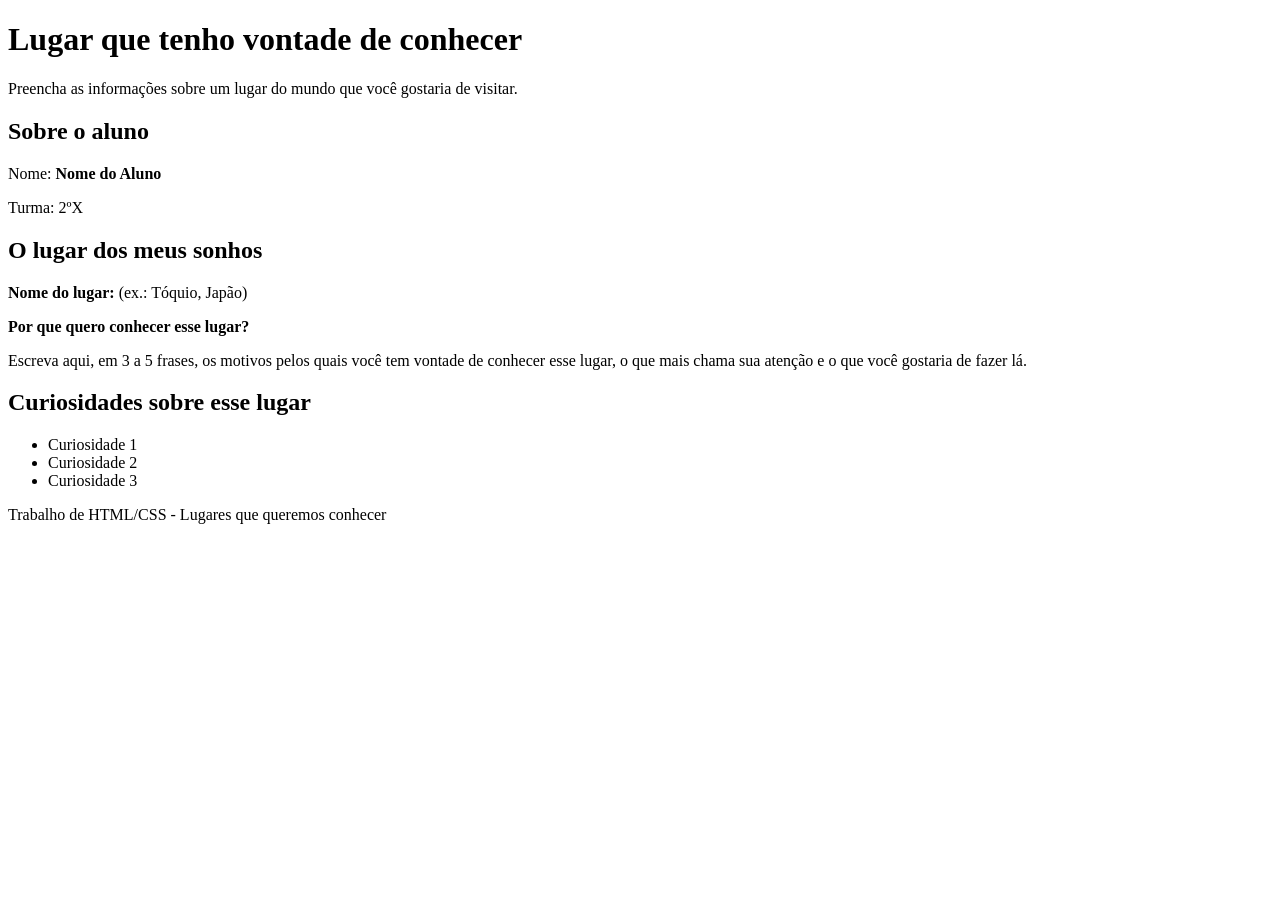
==== index.html @ 7af0146b "Add initial HTML structure for travel destination project" ====
<!DOCTYPE html>
<html lang="pt-BR">
<head>
    <meta charset="UTF-8">
    <title>Lugar que quero conhecer</title>
    <link rel="stylesheet" href="style.css">
</head>
<body>

<header>
    <h1>Lugar que tenho vontade de conhecer</h1>
    <p>Preencha as informações sobre um lugar do mundo que você gostaria de visitar.</p>
</header>

<main>
    <section id="aluno">
        <h2>Sobre o aluno</h2>
        <p>Nome: <strong>Nome do Aluno</strong></p>
        <p>Turma: 2ºX</p>
    </section>

    <section id="lugar">
        <h2>O lugar dos meus sonhos</h2>
        <p><strong>Nome do lugar:</strong> (ex.: Tóquio, Japão)</p>
        <p><strong>Por que quero conhecer esse lugar?</strong></p>
        <p>
            Escreva aqui, em 3 a 5 frases, os motivos pelos quais você tem vontade de conhecer esse lugar,
            o que mais chama sua atenção e o que você gostaria de fazer lá.
        </p>
    </section>

    <section id="curiosidades">
        <h2>Curiosidades sobre esse lugar</h2>
        <ul>
            <li>Curiosidade 1</li>
            <li>Curiosidade 2</li>
            <li>Curiosidade 3</li>
        </ul>
    </section>
</main>

<footer>
    <p>Trabalho de HTML/CSS - Lugares que queremos conhecer</p>
</footer>

</body>
</html>
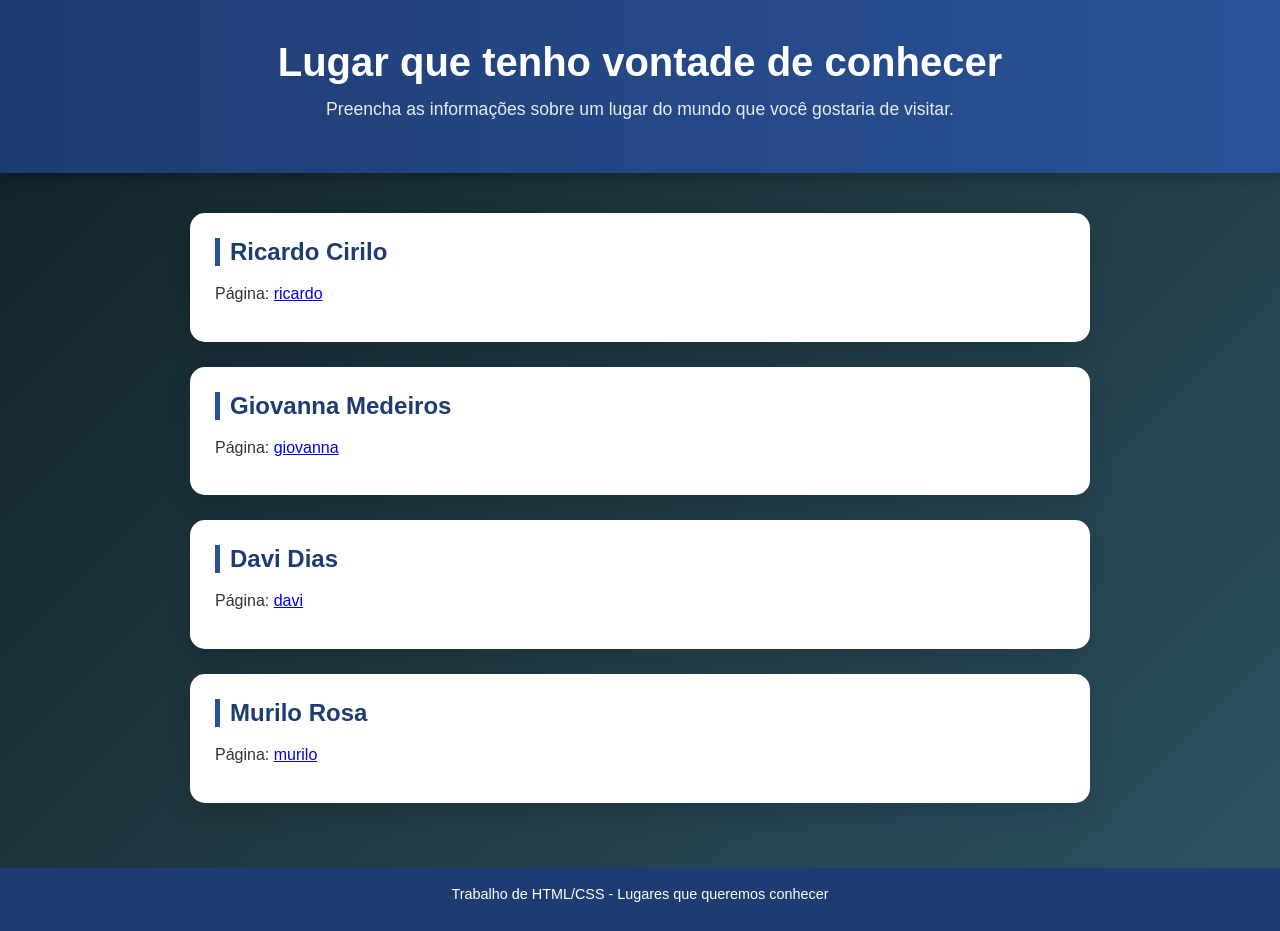
==== commit 20dcde07: "style: aplica estilização em todas as páginas" ====
--- a/index.html
+++ b/index.html
@@ -13,29 +13,21 @@
 </header>
 
 <main>
-    <section id="aluno">
-        <h2>Sobre o aluno</h2>
-        <p>Nome: <strong>Nome do Aluno</strong></p>
-        <p>Turma: 2ºX</p>
+    <section id="ricardo">
+        <h2>Ricardo Cirilo</h2>
+        <p>Página: <a href="ricardo.html">ricardo</a></p>
     </section>
-
-    <section id="lugar">
-        <h2>O lugar dos meus sonhos</h2>
-        <p><strong>Nome do lugar:</strong> (ex.: Tóquio, Japão)</p>
-        <p><strong>Por que quero conhecer esse lugar?</strong></p>
-        <p>
-            Escreva aqui, em 3 a 5 frases, os motivos pelos quais você tem vontade de conhecer esse lugar,
-            o que mais chama sua atenção e o que você gostaria de fazer lá.
-        </p>
+    <section id="giovanna">
+        <h2>Giovanna Medeiros</h2>
+        <p>Página: <a href="giMed.html">giovanna</a></p>
     </section>
-
-    <section id="curiosidades">
-        <h2>Curiosidades sobre esse lugar</h2>
-        <ul>
-            <li>Curiosidade 1</li>
-            <li>Curiosidade 2</li>
-            <li>Curiosidade 3</li>
-        </ul>
+    <section id="dias">
+        <h2>Davi Dias</h2>
+        <p>Página: <a href="dias.html">davi</a></p>
+    </section>
+    <section id="murilo">
+        <h2>Murilo Rosa</h2>
+        <p>Página: <a href="murilinho.html">murilo</a></p>
     </section>
 </main>
 
--- a/style.css
+++ b/style.css
@@ -0,0 +1,89 @@
+
+*{
+    margin: 0;
+    padding: 0;
+    box-sizing: border-box;
+}
+
+body{
+    font-family: 'Segoe UI', Tahoma, Geneva, Verdana, sans-serif;
+    background: linear-gradient(135deg, #0f2027, #203a43, #2c5364);
+    color: #333;
+    min-height: 100vh;
+    display: flex;
+    flex-direction: column;
+}
+
+
+header{
+    background: linear-gradient(90deg, #1e3c72, #2a5298);
+    color: white;
+    text-align: center;
+    padding: 40px 20px;
+    box-shadow: 0 4px 15px rgba(0,0,0,0.3);
+}
+
+header h1{
+    font-size: 2.5rem;
+    margin-bottom: 10px;
+}
+
+header p{
+    font-size: 1.1rem;
+    opacity: 0.9;
+}
+
+main{
+    flex: 1;
+    width: 90%;
+    max-width: 900px;
+    margin: 40px auto;
+}
+
+
+section{
+    background: white;
+    padding: 25px;
+    margin-bottom: 25px;
+    border-radius: 15px;
+    box-shadow: 0 10px 25px rgba(0,0,0,0.15);
+    transition: transform 0.3s ease, box-shadow 0.3s ease;
+}
+
+section:hover{
+    transform: translateY(-5px);
+    box-shadow: 0 15px 35px rgba(0,0,0,0.25);
+}
+
+section h2{
+    color: #1e3c72;
+    margin-bottom: 15px;
+    border-left: 5px solid #2a5298;
+    padding-left: 10px;
+}
+
+p{
+    line-height: 1.6;
+    margin-bottom: 10px;
+}
+
+ul{
+    margin-left: 20px;
+}
+
+ul li{
+    margin-bottom: 8px;
+    padding-left: 5px;
+}
+
+strong{
+    color: #2a5298;
+}
+
+footer{
+    background: #1e3c72;
+    color: white;
+    text-align: center;
+    padding: 15px;
+    font-size: 0.9rem;
+}
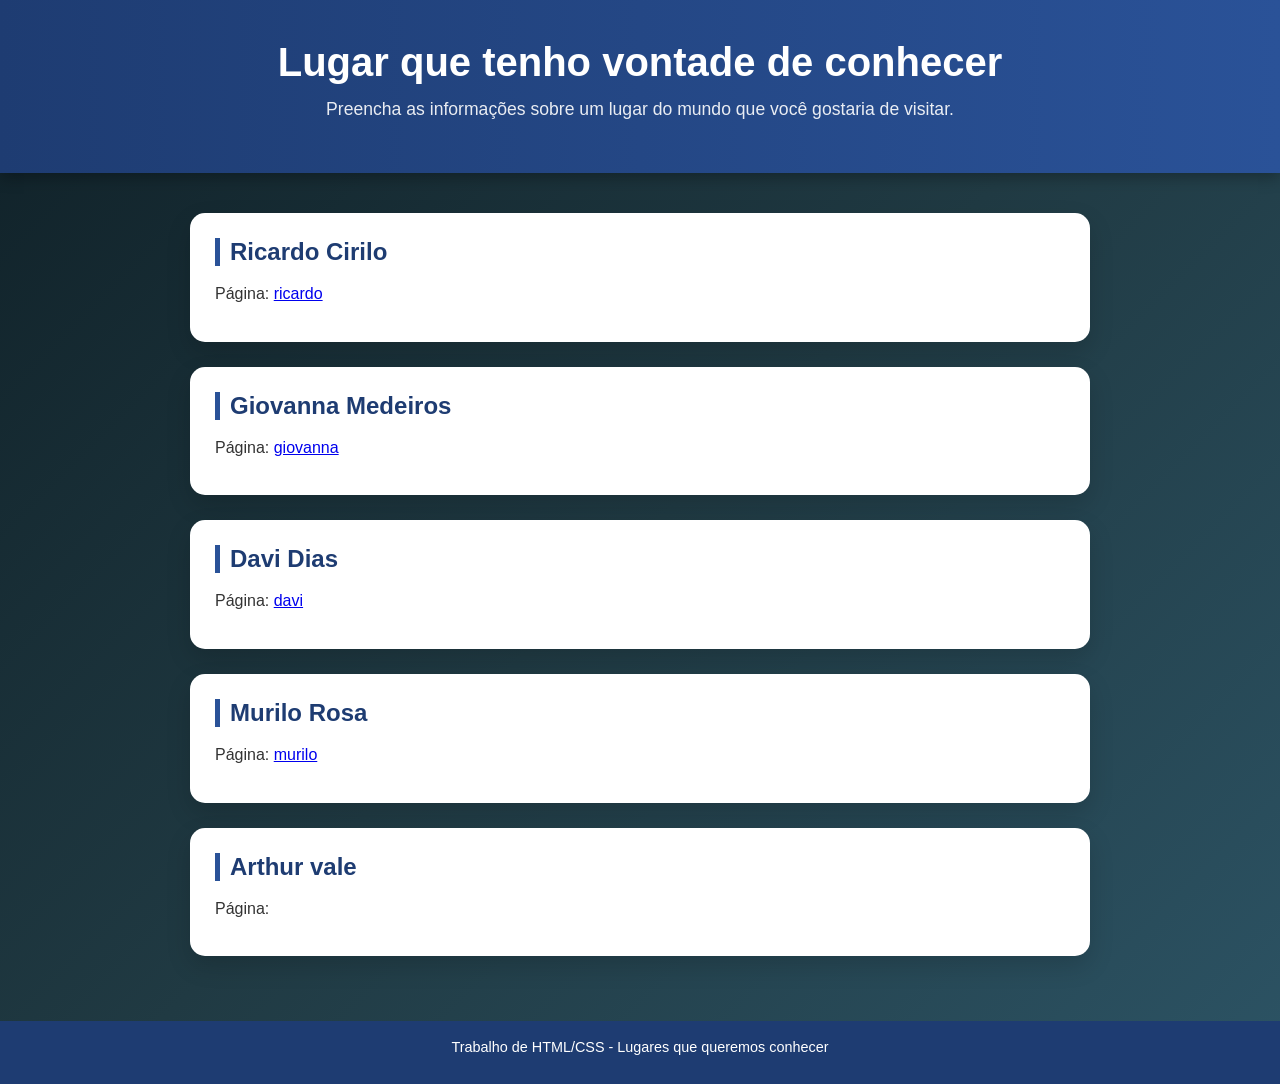
==== commit 1d91437e: "adciona link" ====
--- a/index.html
+++ b/index.html
@@ -29,6 +29,11 @@
         <h2>Murilo Rosa</h2>
         <p>Página: <a href="murilinho.html">murilo</a></p>
     </section>
+    <section>
+        <h2>Arthur vale</h2>
+        <p>Página: <a href="tutu.html"></a></p>
+    </section>
+
 </main>
 
 <footer>
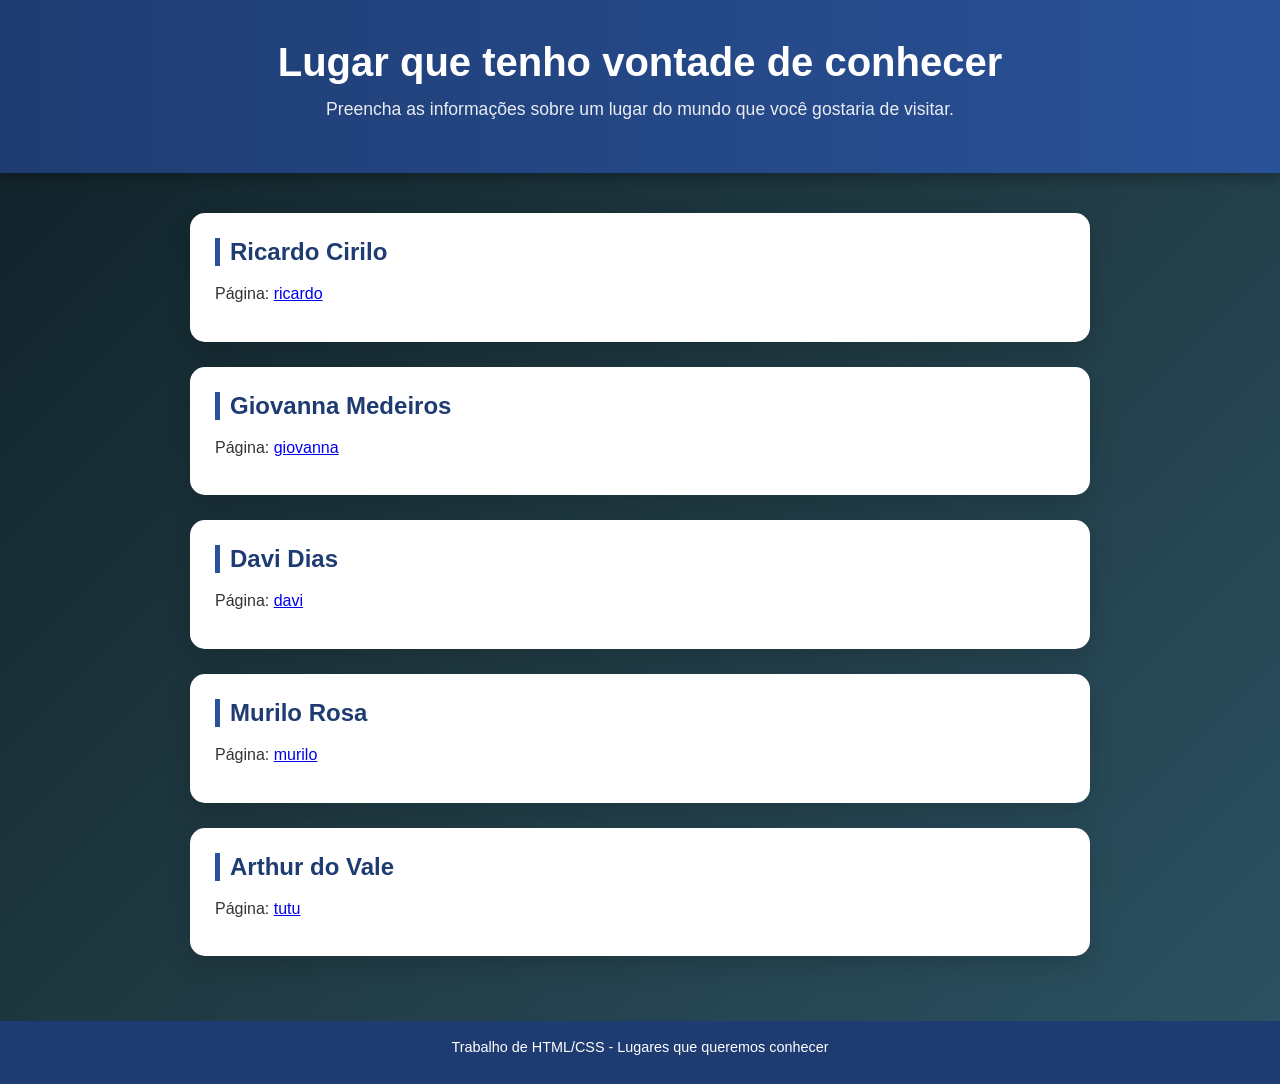
==== commit 28759746: "adiciona o link do tutu" ====
--- a/index.html
+++ b/index.html
@@ -29,11 +29,10 @@
         <h2>Murilo Rosa</h2>
         <p>Página: <a href="murilinho.html">murilo</a></p>
     </section>
-    <section>
-        <h2>Arthur vale</h2>
-        <p>Página: <a href="tutu.html"></a></p>
+    <section id="tut">
+        <h2>Arthur do Vale</h2>
+        <p>Página: <a href="tutu.html">tutu</a></p>
     </section>
-
 </main>
 
 <footer>
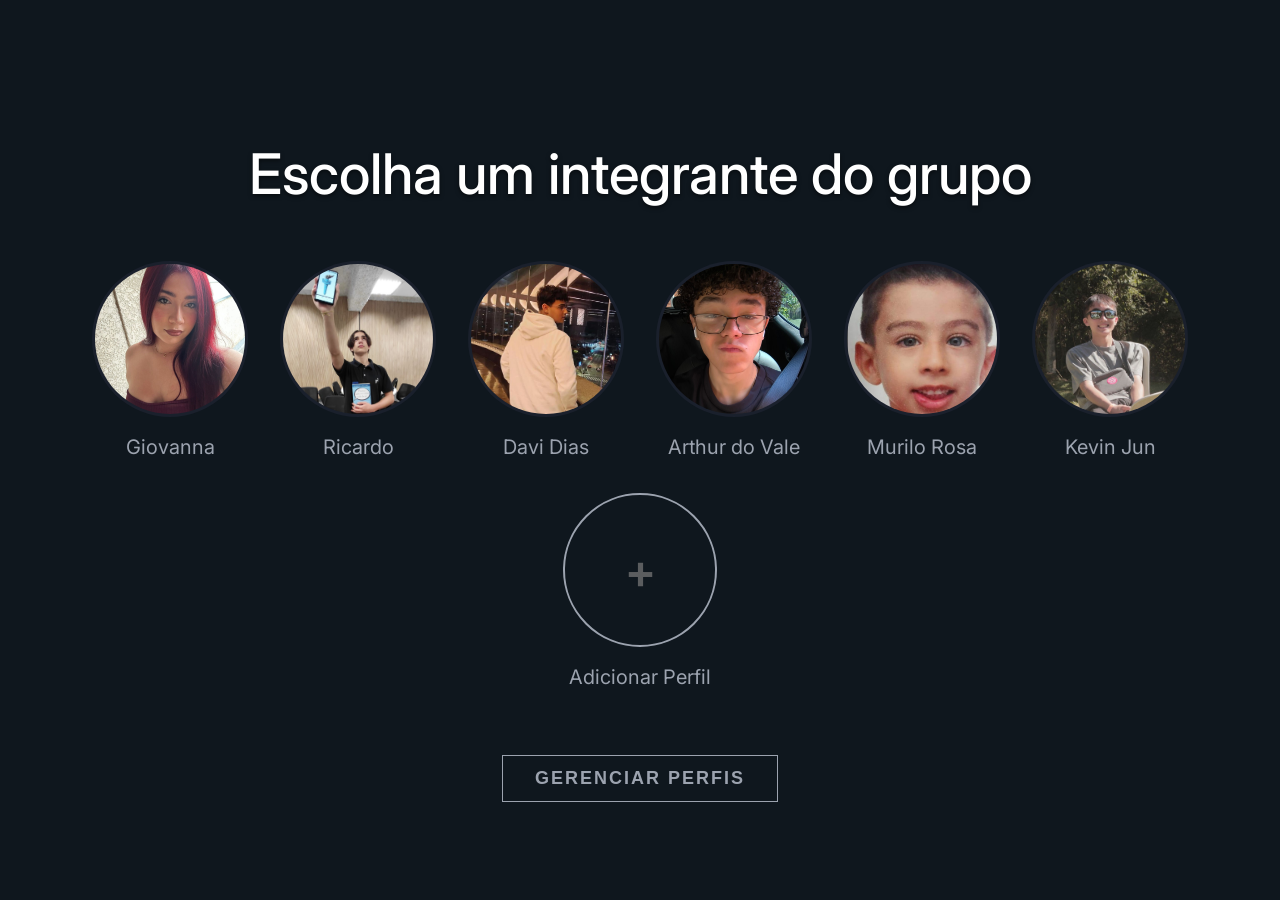
==== commit d05cc71b: "add profiles in the index and create css" ====
--- a/index.html
+++ b/index.html
@@ -1,43 +1,85 @@
 <!DOCTYPE html>
-<html lang="pt-BR">
+<html lang="pt-br">
 <head>
     <meta charset="UTF-8">
-    <title>Lugar que quero conhecer</title>
-    <link rel="stylesheet" href="style.css">
+    <meta name="viewport" content="width=device-width, initial-scale=1.0">
+    <title>Perfil - Quem está assistindo?</title>
+    <link rel="stylesheet" href="perfil.css">
+    <link rel="icon" href="img/peixe-japao-azul-removeBG.jpg" type="image/png">
+    <link rel="preconnect" href="https://fonts.googleapis.com">
+    <link rel="preconnect" href="https://fonts.gstatic.com" crossorigin>
+    <link href="https://fonts.googleapis.com/css2?family=Inter:wght@400;500;600;700;900&display=swap" rel="stylesheet">
 </head>
-<body>
+<body class="perfis-body">
 
-<header>
-    <h1>Lugar que tenho vontade de conhecer</h1>
-    <p>Preencha as informações sobre um lugar do mundo que você gostaria de visitar.</p>
-</header>
+    <!-- ////////////////////     MAIN     //////////////////// -->
+    <main class="perfis-conteudo">
+        <h1 class="titulo-perfis">Escolha um integrante do grupo</h1>
 
-<main>
-    <section id="ricardo">
-        <h2>Ricardo Cirilo</h2>
-        <p>Página: <a href="ricardo.html">ricardo</a></p>
-    </section>
-    <section id="giovanna">
-        <h2>Giovanna Medeiros</h2>
-        <p>Página: <a href="giMed.html">giovanna</a></p>
-    </section>
-    <section id="dias">
-        <h2>Davi Dias</h2>
-        <p>Página: <a href="dias.html">davi</a></p>
-    </section>
-    <section id="murilo">
-        <h2>Murilo Rosa</h2>
-        <p>Página: <a href="murilinho.html">murilo</a></p>
-    </section>
-    <section id="tut">
-        <h2>Arthur do Vale</h2>
-        <p>Página: <a href="tutu.html">tutu</a></p>
-    </section>
-</main>
+    <!-- ////////////////////     LISTA DE PERFIS     //////////////////// -->
+        <div class="lista-perfis">
+            
+            <!-- -----------   perfil 1  ----------- -->
+            <a href="giMed.html" class="perfil-item perfil1">
+                <div class="avatar-conjunto">
+                    <img src="img/giovanna-medeiros.jpeg" alt="perfil1" class="avatar-imagem">
+                </div>
+                <div class="nome-perfil">Giovanna</div>
+            </a>
 
-<footer>
-    <p>Trabalho de HTML/CSS - Lugares que queremos conhecer</p>
-</footer>
+            <!-- -----------   perfil 2  ----------- -->
+            <a href="ricardo.html" class="perfil-item perfil2">
+                <div class="avatar-conjunto">
+                    <img src="img/ricardo.jpeg" alt="perfil2" class="avatar-imagem">
+                </div>
+                <div class="nome-perfil">Ricardo</div>
+            </a>
+
+            <!-- -----------   perfil 3  ----------- -->
+            <a href="dias.html" class="perfil-item perfil3">
+                <div class="avatar-conjunto">
+                    <img src="img/davi.jpg" alt="perfil3" class="avatar-imagem">
+                </div>
+                <div class="nome-perfil">Davi Dias</div>
+            </a>
+
+            <!-- -----------   perfil 4  ----------- -->
+            <a href="tutu.html" class="perfil-item perfil4">
+                <div class="avatar-conjunto">
+                    <img src="img/arthur.jpeg" alt="perfil4" class="avatar-imagem">
+                </div>
+                <div class="nome-perfil">Arthur do Vale</div>
+            </a>
+
+            <!-- -----------   perfil 5  ----------- -->
+            <a href="murilinho.html" class="perfil-item perfil5">
+                <div class="avatar-conjunto">
+                    <img src="img/murilo.jpeg" alt="perfil4" class="avatar-imagem">
+                </div>
+                <div class="nome-perfil">Murilo Rosa</div>
+            </a>
+
+            <!-- -----------   perfil 6  ----------- -->
+            <a href="kevin.html" class="perfil-item perfil6">
+                <div class="avatar-conjunto">
+                    <img src="img/kevin.jpg" alt="perfil4" class="avatar-imagem">
+                </div>
+                <div class="nome-perfil">Kevin Jun</div>
+            </a>
+
+            <!-- -----------   botao adicionar outro perfil  ----------- -->
+            <a href="#" class="perfil-item adicionar-perfil">
+                <div class="avatar-conjunto icone-adicionar">
+                    <span class="sinal-mais" >+</span>
+                </div>
+                <div class="nome-perfil">Adicionar Perfil</div>
+            </a>
+        </div>
+
+        <!-- ////////////////////     BOTAO GERENCIAR PERFIL     //////////////////// -->
+        <button class="botao-gerenciar">GERENCIAR PERFIS</button>
+        
+    </main>
 
 </body>
 </html>
--- a/perfil.css
+++ b/perfil.css
@@ -0,0 +1,196 @@
+body.perfis-body {
+    font-family: 'Inter', sans-serif;
+    background-color: #0f171e;
+    color: #ffffff;
+    margin: 0px;
+    padding: 0px;
+    min-height: 100vh;
+    height: 100%;
+    display: flex;
+    flex-direction: column;
+    align-items: center;
+    justify-content: center;
+    line-height: 1.4;
+    position: relative;
+    overflow: hidden;
+}
+
+.perfis-body::before {
+    content: "";
+    position: fixed;
+    inset: 0;
+    z-index: 0;
+    opacity: 0;
+    background-size: cover;
+    background-position: center;
+    background-repeat: no-repeat;
+    transition: opacity 0.3s ease-in-out;
+}
+
+body.perfis-body > * {
+    position: relative;
+    z-index: 1;
+}
+
+.perfis-body:has(.perfil1:hover)::before {
+    opacity: 1;
+    background-image: linear-gradient(rgba(15, 23, 30, 0.55), rgba(15, 23, 30, 0.55)), url("img/gi-background.jpg");
+}
+
+.perfis-body:has(.perfil2:hover)::before {
+    opacity: 1;
+    background-image: linear-gradient(rgba(15, 23, 30, 0.55), rgba(15, 23, 30, 0.55)), url("img/ricardo-background.jpg");
+}
+
+.perfis-body:has(.perfil3:hover)::before {
+    opacity: 1;
+    background-image: linear-gradient(rgba(15, 23, 30, 0.55), rgba(15, 23, 30, 0.55)), url("img/davi-background.jpg");
+}
+
+.perfis-body:has(.perfil4:hover)::before {
+    opacity: 1;
+    background-image: linear-gradient(rgba(15, 23, 30, 0.55), rgba(15, 23, 30, 0.55)), url("img/tutu-background.jpg");
+}
+
+.perfis-body:has(.perfil5:hover)::before {
+    opacity: 1;
+    background-image: linear-gradient(rgba(15, 23, 30, 0.55), rgba(15, 23, 30, 0.55)), url("img/murilo-background.jpg");
+}
+
+.perfis-body:has(.perfil6:hover)::before {
+    opacity: 1;
+    background-image: linear-gradient(rgba(15, 23, 30, 0.55), rgba(15, 23, 30, 0.55)), url("img/kevin-background.jpg");
+}
+
+.perfis-conteudo {
+    display: flex;
+    flex-direction: column;
+    align-items: center;
+    padding: 40px;
+    border-radius: 16px;
+}
+
+.titulo-perfis {
+    font-size: 56px;
+    font-weight: 500;
+    margin-bottom: 48px;
+    text-align: center;
+    color: #fff;
+    text-shadow: 0px 2px 4px rgba(0,0,0,0.5);
+}
+
+.lista-perfis {
+    display: flex;
+    gap: 32px;
+    margin-bottom: 64px;
+    flex-wrap: wrap; 
+    justify-content: center;
+}
+
+.perfil-item {
+    display: flex;
+    flex-direction: column;
+    align-items: center;
+    text-decoration: none;
+    color: #9ca3af; 
+    transition: transform 0.25s ease-in-out, color 0.25s ease-in-out;
+}
+
+.perfil-item:hover {
+    color: #ffffff;
+    transform: scale(1.05); 
+}
+
+.perfil-item:hover .avatar-conjunto {
+    border-color: #ffffff;
+    transition: border-color 0.3s ease-in-out;
+}
+
+.avatar-conjunto {
+    width: 150px;
+    height: 150px;
+    border-radius: 50%; 
+    overflow: hidden; 
+    border: 3px solid transparent;
+    margin-bottom: 16px;
+    display: flex;
+    align-items: center;
+    justify-content: center;
+    transition: border-color 0.25s ease-in-out;
+    background-color: #1a202c;
+}
+
+.avatar-imagem {
+    width: 100%;
+    height: 100%;
+    object-fit: cover;
+}
+
+.avatar1:hover {
+    background-image: url("");
+}
+
+.avatar2:hover {
+    background-image: url("");
+}
+
+.avatar3:hover {
+    background-image: url("");
+}
+
+.avatar4:hover {
+    background-image: url("");
+}
+
+.avatar5:hover {
+    background-image: url("");
+}
+
+.avatar6:hover {
+    background-image: url("");
+}
+
+.nome-perfil {
+    font-size: 20px;
+    font-weight: 400;
+    text-align: center;
+    max-width: 150px;
+    white-space: nowrap;
+    overflow: hidden;
+    text-overflow: ellipsis;
+}
+
+.icone-adicionar {
+    background-color: transparent;
+    border: 2px solid #9ca3af; 
+    color: #9ca3af; 
+}
+
+.perfil-item:hover .icone-adicionar {
+    background-color: #ffffff;
+    border-color: #ffffff;
+    color: #0f171e; 
+}
+
+.botao-gerenciar {
+    background-color: transparent;
+    border: 1px solid #9ca3af;
+    color: #9ca3af;
+    padding: 12px 32px;
+    font-size: 18px;
+    font-weight: 600;
+    letter-spacing: 2px; 
+    cursor: pointer;
+}
+
+.botao-gerenciar:hover {
+    border-color: #ffffff;
+    color: #ffffff;
+    background-color: rgba(255, 255, 255, 0.1);
+}
+
+.sinal-mais {
+    font-size: 48px;
+    font-weight: 600;
+    color: #5b5d5f;
+}
